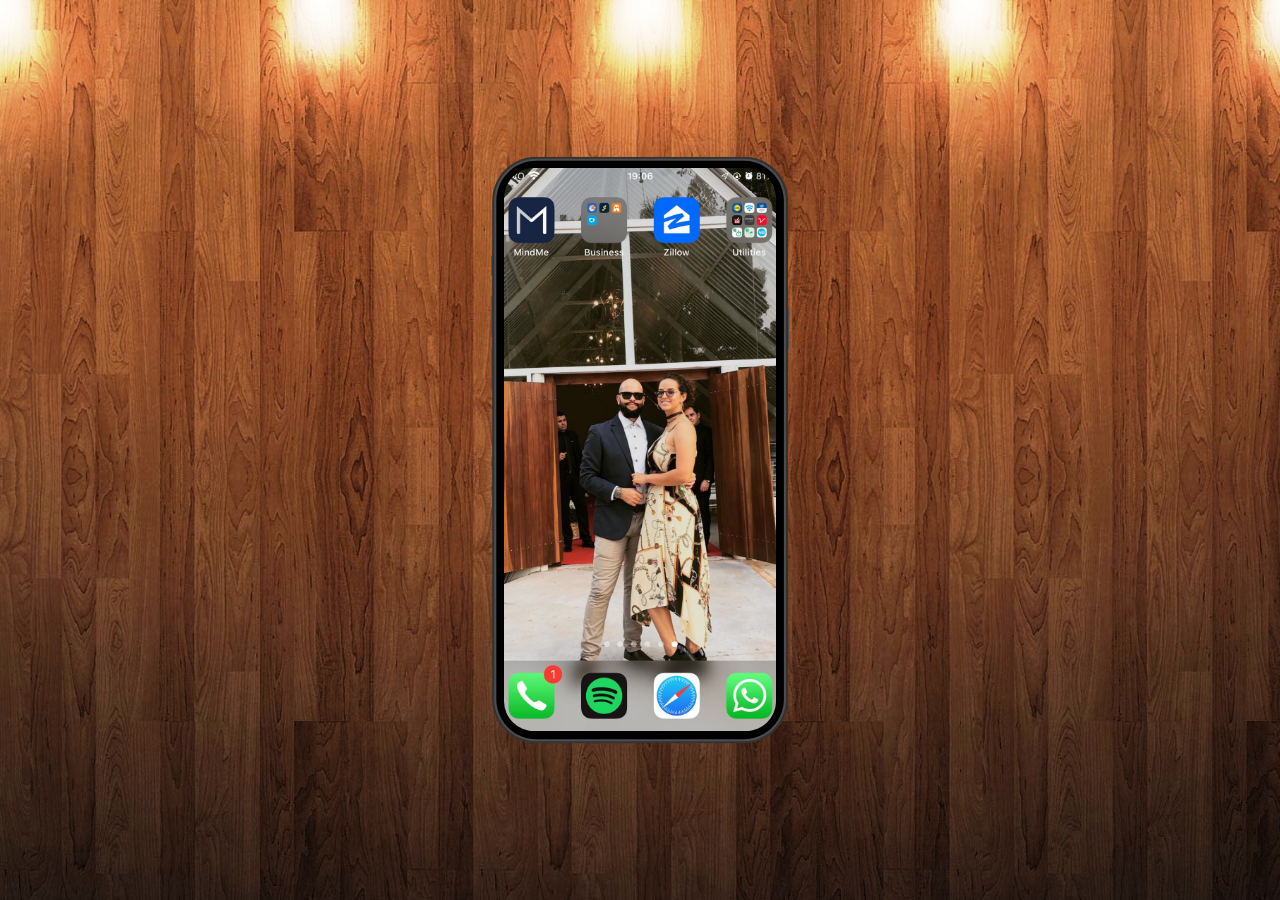
==== index.html @ 67db0c6b "Criei a tela home" ====
<!DOCTYPE html>
<html lang="en">
  <head>
    <meta charset="UTF-8" />
    <meta http-equiv="X-UA-Compatible" content="IE=edge" />
    <meta name="viewport" content="width=device-width, initial-scale=1.0" />
    <link rel="shortcut icon" href="favicon.ico" type="image/x-icon" />
    <link rel="stylesheet" href="style01.css">

    <title>Document</title>
  </head>
  <body>
    <main>
      <section id="telefone">
        <iframe scrolling="no" name="tela" id="tela" src="
        home.html" frameborder="0"></iframe>
      </section>
      <section id="redes-sociais"></section>
    </main>
  </body>
</html>
---- style01.css ----
@charset "UTF-8";

*{
    margin: 0px;
    padding: 0px;
    font-family: Arial, Helvetica, sans-serif;    
}

html, body {

    height: 100vh;
    width: 100vw;

    background: rgba(137, 43, 226, 0.47);
}
body {
    background: url(imagens/fundo-madeira-com-luz.jpg) no-repeat top center;
    background-size: cover;
    background-attachment: fixed;


}
main {
    position: relative;
    height: 100vh;
    
   
}

#telefone {
    position: absolute;
    top: 50%;
    left: 50%;
    transform: translate(-50%, -50%);   
    
    height: 600px;
    width: 300px;
    
    background-image: url(imagens/CelularSVG.svg);
    background-position-x: center;
    background-repeat: no-repeat;
   
    
    
 
}



iframe#tela {
    position: relative;
    top: 18px;
    left: 14px;
    height: 563px;
    width: 272px;
    border-radius: 30px;
    
  
}


/*
#redes-sociais {
   
    
   position: absolute;
    background-color: rgb(13, 12, 14);
    margin-left: 87%;
    width: 200px;
    height: 100vh;

}
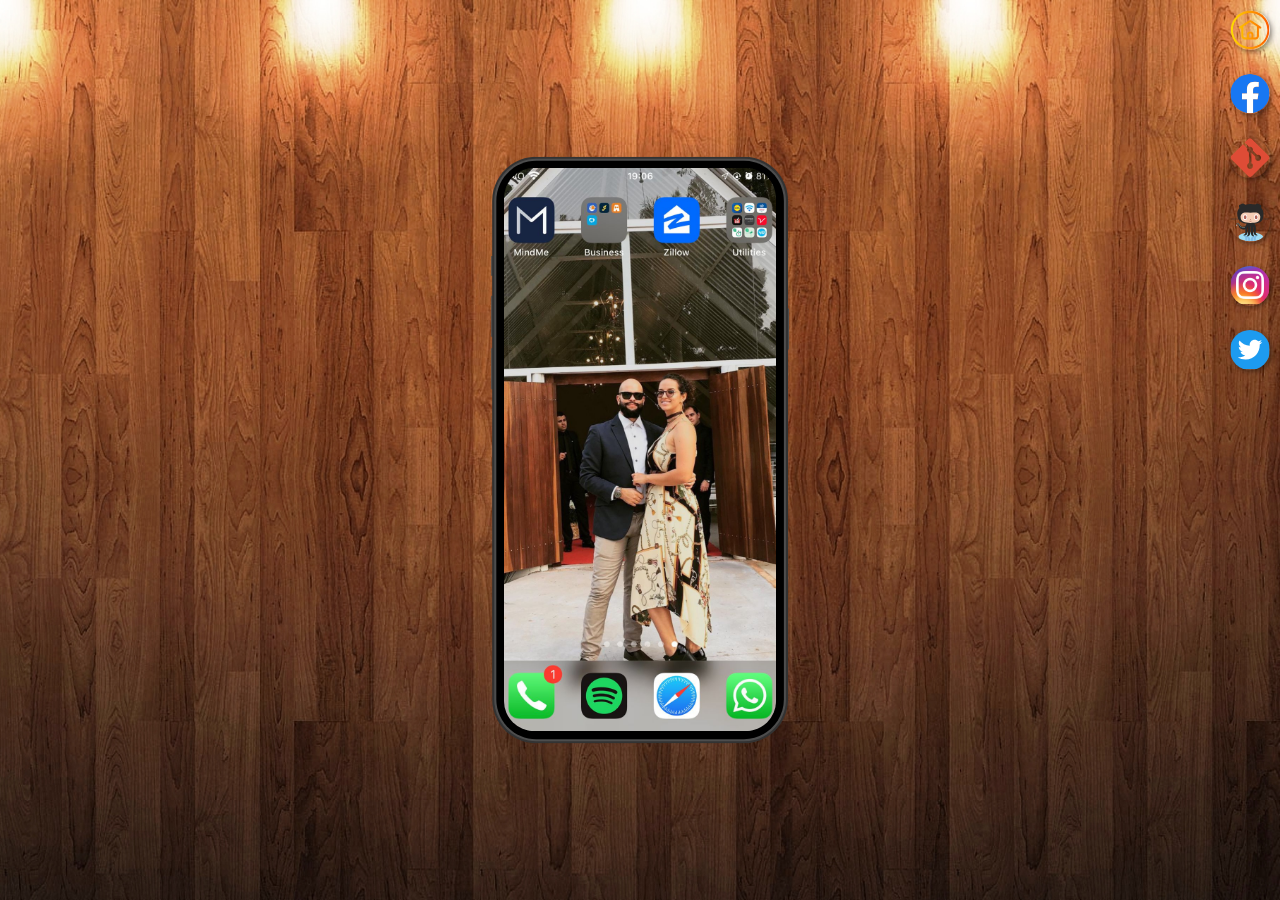
==== commit d6e55258: "Botoes laterais" ====
--- a/index.html
+++ b/index.html
@@ -5,17 +5,42 @@
     <meta http-equiv="X-UA-Compatible" content="IE=edge" />
     <meta name="viewport" content="width=device-width, initial-scale=1.0" />
     <link rel="shortcut icon" href="favicon.ico" type="image/x-icon" />
-    <link rel="stylesheet" href="style01.css">
+    <link rel="stylesheet" href="style01.css" />
 
     <title>Document</title>
   </head>
   <body>
     <main>
       <section id="telefone">
-        <iframe scrolling="no" name="tela" id="tela" src="
-        home.html" frameborder="0"></iframe>
+        <iframe
+          scrolling="no"
+          name="tela"
+          id="tela"
+          src="home.html"
+          frameborder="0">
+          Esse navegador não é compatível com o conteúdo.
+        </iframe>
       </section>
-      <section id="redes-sociais"></section>
+      <section id="redes-sociais">
+        <a href="" target="tela">
+          <img src="imagens/Menu/Home.svg" alt="Home" />
+        </a><br>
+        <a href="" target="tela">
+          <img src="imagens/Menu/facebook.svg" alt="Facebook" />
+        </a><br>
+        <a href="" target="tela"
+          ><img src="imagens/Menu/git.svg" alt="Git"
+        /></a><br>
+        <a href="" target="tela"
+          ><img src="imagens/Menu/github.svg" alt="Github"
+        /></a><br>
+        <a href="" target="tela"
+          ><img src="imagens/Menu/intagram.svg" alt="Intagram"
+        /></a><br>
+        <a href="" target="tela"
+          ><img src="imagens/Menu/twitter.svg" alt="twitter"
+        /></a>
+      </section>
     </main>
   </body>
 </html>
--- a/style01.css
+++ b/style01.css
@@ -57,8 +57,27 @@
     
   
 }
+section#redes-sociais {
+    text-align: right;
+}
+
+section#redes-sociais img{
+   
+    width: 40px;
+    margin: 10px;
+    border-radius: 50%;
+    box-shadow: 2px 2px 5px rgba(0, 0, 0, 0.41);
+    box-sizing: border-box;
+}
+
+section#redes-sociais img:hover {
+    border: 4px solid rgba(255, 255, 255, 0.767);
+    transform: translate(-3px, -3px);
+    box-shadow: 5px 5px 15px rgba(0, 0, 0, 0.666);
+    transition: transform .2s;
 
 
+}
 /*
 #redes-sociais {
    
